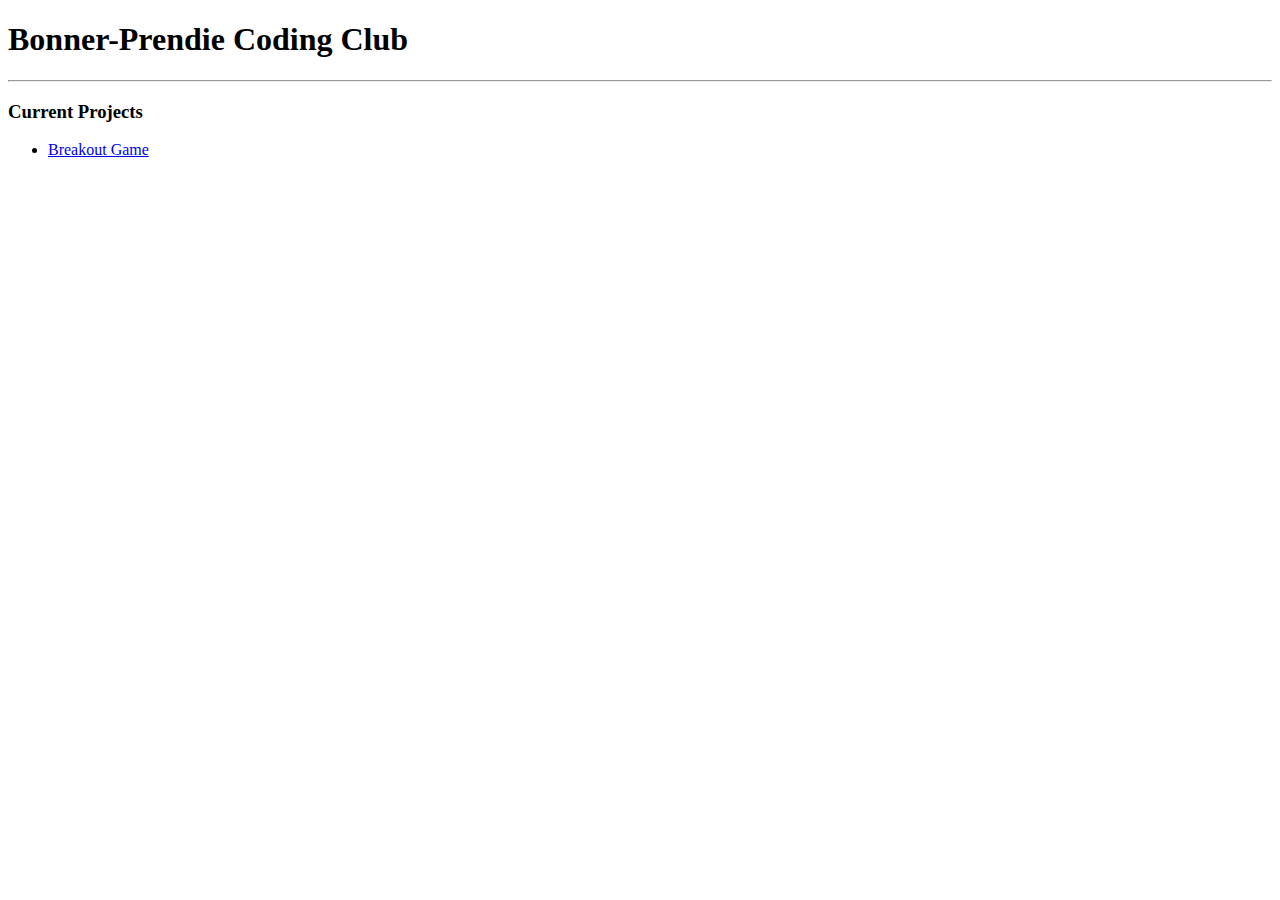
==== index.html @ 52e17821 "Create index.html" ====
<!doctype html>
<html class="no-js" lang="en">
<head>
  <meta charset="utf-8">
  <title>Bonner-Prendie Coding Club</title>

  <meta name="viewport" content="width=device-width,initial-scale=1">
  <meta name="robots" content="index,follow,max-snippet:-1,max-image-preview:large,max-video-preview:-1">

  <link rel="stylesheet" href="css/mvp.css">
</head>
<body>
  <main>
    <h1>Bonner-Prendie Coding Club</h1>
    <hr>
    <h3>Current Projects</h3>
    <ul>
      <li>
        <a href="https://breakout.bpcode.club">Breakout Game</a>
      </li>
    </ul>
  </main>
</body>
</html>
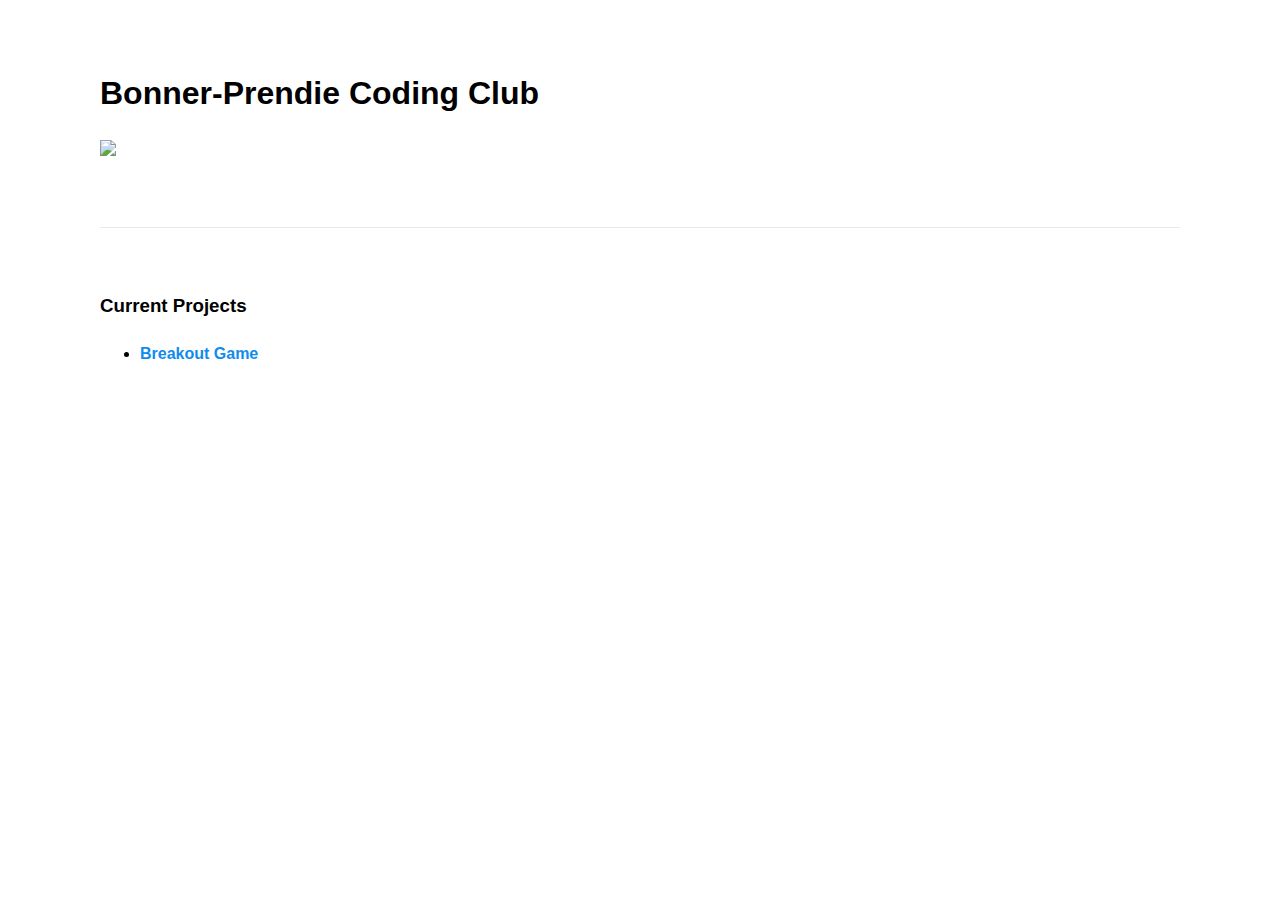
==== commit 3566edb4: "Adding logo to the homepage" ====
--- a/index.html
+++ b/index.html
@@ -12,6 +12,7 @@
 <body>
   <main>
     <h1>Bonner-Prendie Coding Club</h1>
+    <img src="img/logo.png" height="60">
     <hr>
     <h3>Current Projects</h3>
     <ul>
--- a/css/mvp.css
+++ b/css/mvp.css
@@ -0,0 +1,507 @@
+/* MVP.css v1.12 - https://github.com/andybrewer/mvp */
+
+:root {
+  --active-brightness: 0.85;
+  --border-radius: 5px;
+  --box-shadow: 2px 2px 10px;
+  --color-accent: #118bee15;
+  --color-bg: #fff;
+  --color-bg-secondary: #e9e9e9;
+  --color-link: #118bee;
+  --color-secondary: #920de9;
+  --color-secondary-accent: #920de90b;
+  --color-shadow: #f4f4f4;
+  --color-table: #118bee;
+  --color-text: #000;
+  --color-text-secondary: #999;
+  --font-family: -apple-system, BlinkMacSystemFont, "Segoe UI", Roboto, Oxygen-Sans, Ubuntu, Cantarell, "Helvetica Neue", sans-serif;
+  --hover-brightness: 1.2;
+  --justify-important: center;
+  --justify-normal: left;
+  --line-height: 1.5;
+  --width-card: 285px;
+  --width-card-medium: 460px;
+  --width-card-wide: 800px;
+  --width-content: 1080px;
+}
+
+@media (prefers-color-scheme: dark) {
+  :root[color-mode="user"] {
+    --color-accent: #0097fc4f;
+    --color-bg: #333;
+    --color-bg-secondary: #555;
+    --color-link: #0097fc;
+    --color-secondary: #e20de9;
+    --color-secondary-accent: #e20de94f;
+    --color-shadow: #bbbbbb20;
+    --color-table: #0097fc;
+    --color-text: #f7f7f7;
+    --color-text-secondary: #aaa;
+  }
+}
+
+/* Layout */
+article aside {
+  background: var(--color-secondary-accent);
+  border-left: 4px solid var(--color-secondary);
+  padding: 0.01rem 0.8rem;
+}
+
+body {
+  background: var(--color-bg);
+  color: var(--color-text);
+  font-family: var(--font-family);
+  line-height: var(--line-height);
+  margin: 0;
+  overflow-x: hidden;
+  padding: 0;
+}
+
+footer,
+header,
+main {
+  margin: 0 auto;
+  max-width: var(--width-content);
+  padding: 3rem 1rem;
+}
+
+hr {
+  background-color: var(--color-bg-secondary);
+  border: none;
+  height: 1px;
+  margin: 4rem 0;
+  width: 100%;
+}
+
+section {
+  display: flex;
+  flex-wrap: wrap;
+  justify-content: var(--justify-important);
+}
+
+section img,
+article img {
+  max-width: 100%;
+}
+
+section pre {
+  overflow: auto;
+}
+
+section aside {
+  border: 1px solid var(--color-bg-secondary);
+  border-radius: var(--border-radius);
+  box-shadow: var(--box-shadow) var(--color-shadow);
+  margin: 1rem;
+  padding: 1.25rem;
+  width: var(--width-card);
+}
+
+section aside:hover {
+  box-shadow: var(--box-shadow) var(--color-bg-secondary);
+}
+
+[hidden] {
+  display: none;
+}
+
+/* Headers */
+article header,
+div header,
+main header {
+  padding-top: 0;
+}
+
+header {
+  text-align: var(--justify-important);
+}
+
+header a b,
+header a em,
+header a i,
+header a strong {
+  margin-left: 0.5rem;
+  margin-right: 0.5rem;
+}
+
+header nav img {
+  margin: 1rem 0;
+}
+
+section header {
+  padding-top: 0;
+  width: 100%;
+}
+
+/* Nav */
+nav {
+  align-items: center;
+  display: flex;
+  font-weight: bold;
+  justify-content: space-between;
+  margin-bottom: 7rem;
+}
+
+nav ul {
+  list-style: none;
+  padding: 0;
+}
+
+nav ul li {
+  display: inline-block;
+  margin: 0 0.5rem;
+  position: relative;
+  text-align: left;
+}
+
+/* Nav Dropdown */
+nav ul li:hover ul {
+  display: block;
+}
+
+nav ul li ul {
+  background: var(--color-bg);
+  border: 1px solid var(--color-bg-secondary);
+  border-radius: var(--border-radius);
+  box-shadow: var(--box-shadow) var(--color-shadow);
+  display: none;
+  height: auto;
+  left: -2px;
+  padding: .5rem 1rem;
+  position: absolute;
+  top: 1.7rem;
+  white-space: nowrap;
+  width: auto;
+  z-index: 1;
+}
+
+nav ul li ul::before {
+  /* fill gap above to make mousing over them easier */
+  content: "";
+  position: absolute;
+  left: 0;
+  right: 0;
+  top: -0.5rem;
+  height: 0.5rem;
+}
+
+nav ul li ul li,
+nav ul li ul li a {
+  display: block;
+}
+
+/* Typography */
+code,
+samp {
+  background-color: var(--color-accent);
+  border-radius: var(--border-radius);
+  color: var(--color-text);
+  display: inline-block;
+  margin: 0 0.1rem;
+  padding: 0 0.5rem;
+}
+
+details {
+  margin: 1.3rem 0;
+}
+
+details summary {
+  font-weight: bold;
+  cursor: pointer;
+}
+
+h1,
+h2,
+h3,
+h4,
+h5,
+h6 {
+  line-height: var(--line-height);
+}
+
+mark {
+  padding: 0.1rem;
+}
+
+ol li,
+ul li {
+  padding: 0.2rem 0;
+}
+
+p {
+  margin: 0.75rem 0;
+  padding: 0;
+  width: 100%;
+}
+
+pre {
+  margin: 1rem 0;
+  max-width: var(--width-card-wide);
+  padding: 1rem 0;
+}
+
+pre code,
+pre samp {
+  display: block;
+  max-width: var(--width-card-wide);
+  padding: 0.5rem 2rem;
+  white-space: pre-wrap;
+}
+
+small {
+  color: var(--color-text-secondary);
+}
+
+sup {
+  background-color: var(--color-secondary);
+  border-radius: var(--border-radius);
+  color: var(--color-bg);
+  font-size: xx-small;
+  font-weight: bold;
+  margin: 0.2rem;
+  padding: 0.2rem 0.3rem;
+  position: relative;
+  top: -2px;
+}
+
+/* Links */
+a {
+  color: var(--color-link);
+  display: inline-block;
+  font-weight: bold;
+  text-decoration: none;
+}
+
+a:active {
+  filter: brightness(var(--active-brightness));
+  text-decoration: underline;
+}
+
+a:hover {
+  filter: brightness(var(--hover-brightness));
+  text-decoration: underline;
+}
+
+a b,
+a em,
+a i,
+a strong,
+button,
+input[type="submit"] {
+  border-radius: var(--border-radius);
+  display: inline-block;
+  font-size: medium;
+  font-weight: bold;
+  line-height: var(--line-height);
+  margin: 0.5rem 0;
+  padding: 1rem 2rem;
+}
+
+button,
+input[type="submit"] {
+  font-family: var(--font-family);
+}
+
+button:active,
+input[type="submit"]:active {
+  filter: brightness(var(--active-brightness));
+}
+
+button:hover,
+input[type="submit"]:hover {
+  cursor: pointer;
+  filter: brightness(var(--hover-brightness));
+}
+
+a b,
+a strong,
+button,
+input[type="submit"] {
+  background-color: var(--color-link);
+  border: 2px solid var(--color-link);
+  color: var(--color-bg);
+}
+
+a em,
+a i {
+  border: 2px solid var(--color-link);
+  border-radius: var(--border-radius);
+  color: var(--color-link);
+  display: inline-block;
+  padding: 1rem 2rem;
+}
+
+article aside a {
+  color: var(--color-secondary);
+}
+
+/* Images */
+figure {
+  margin: 0;
+  padding: 0;
+}
+
+figure img {
+  max-width: 100%;
+}
+
+figure figcaption {
+  color: var(--color-text-secondary);
+}
+
+/* Forms */
+button:disabled,
+input:disabled {
+  background: var(--color-bg-secondary);
+  border-color: var(--color-bg-secondary);
+  color: var(--color-text-secondary);
+  cursor: not-allowed;
+}
+
+button[disabled]:hover,
+input[type="submit"][disabled]:hover {
+  filter: none;
+}
+
+form {
+  border: 1px solid var(--color-bg-secondary);
+  border-radius: var(--border-radius);
+  box-shadow: var(--box-shadow) var(--color-shadow);
+  display: block;
+  max-width: var(--width-card-wide);
+  min-width: var(--width-card);
+  padding: 1.5rem;
+  text-align: var(--justify-normal);
+}
+
+form header {
+  margin: 1.5rem 0;
+  padding: 1.5rem 0;
+}
+
+input,
+label,
+select,
+textarea {
+  display: block;
+  font-size: inherit;
+  max-width: var(--width-card-wide);
+}
+
+input[type="checkbox"],
+input[type="radio"] {
+  display: inline-block;
+}
+
+input[type="checkbox"]+label,
+input[type="radio"]+label {
+  display: inline-block;
+  font-weight: normal;
+  position: relative;
+  top: 1px;
+}
+
+input[type="range"] {
+  padding: 0.4rem 0;
+}
+
+input,
+select,
+textarea {
+  border: 1px solid var(--color-bg-secondary);
+  border-radius: var(--border-radius);
+  margin-bottom: 1rem;
+  padding: 0.4rem 0.8rem;
+}
+
+input[type="text"],
+textarea {
+  width: calc(100% - 1.6rem);
+}
+
+input[readonly],
+textarea[readonly] {
+  background-color: var(--color-bg-secondary);
+}
+
+label {
+  font-weight: bold;
+  margin-bottom: 0.2rem;
+}
+
+/* Popups */
+dialog {
+  border: 1px solid var(--color-bg-secondary);
+  border-radius: var(--border-radius);
+  box-shadow: var(--box-shadow) var(--color-shadow);
+  position: fixed;
+  top: 50%;
+  left: 50%;
+  transform: translate(-50%, -50%);
+  width: 50%;
+  z-index: 999;
+}
+
+/* Tables */
+table {
+  border: 1px solid var(--color-bg-secondary);
+  border-radius: var(--border-radius);
+  border-spacing: 0;
+  display: inline-block;
+  max-width: 100%;
+  overflow-x: auto;
+  padding: 0;
+  white-space: nowrap;
+}
+
+table td,
+table th,
+table tr {
+  padding: 0.4rem 0.8rem;
+  text-align: var(--justify-important);
+}
+
+table thead {
+  background-color: var(--color-table);
+  border-collapse: collapse;
+  border-radius: var(--border-radius);
+  color: var(--color-bg);
+  margin: 0;
+  padding: 0;
+}
+
+table thead th:first-child {
+  border-top-left-radius: var(--border-radius);
+}
+
+table thead th:last-child {
+  border-top-right-radius: var(--border-radius);
+}
+
+table thead th:first-child,
+table tr td:first-child {
+  text-align: var(--justify-normal);
+}
+
+table tr:nth-child(even) {
+  background-color: var(--color-accent);
+}
+
+/* Quotes */
+blockquote {
+  display: block;
+  font-size: x-large;
+  line-height: var(--line-height);
+  margin: 1rem auto;
+  max-width: var(--width-card-medium);
+  padding: 1.5rem 1rem;
+  text-align: var(--justify-important);
+}
+
+blockquote footer {
+  color: var(--color-text-secondary);
+  display: block;
+  font-size: small;
+  line-height: var(--line-height);
+  padding: 1.5rem 0;
+}
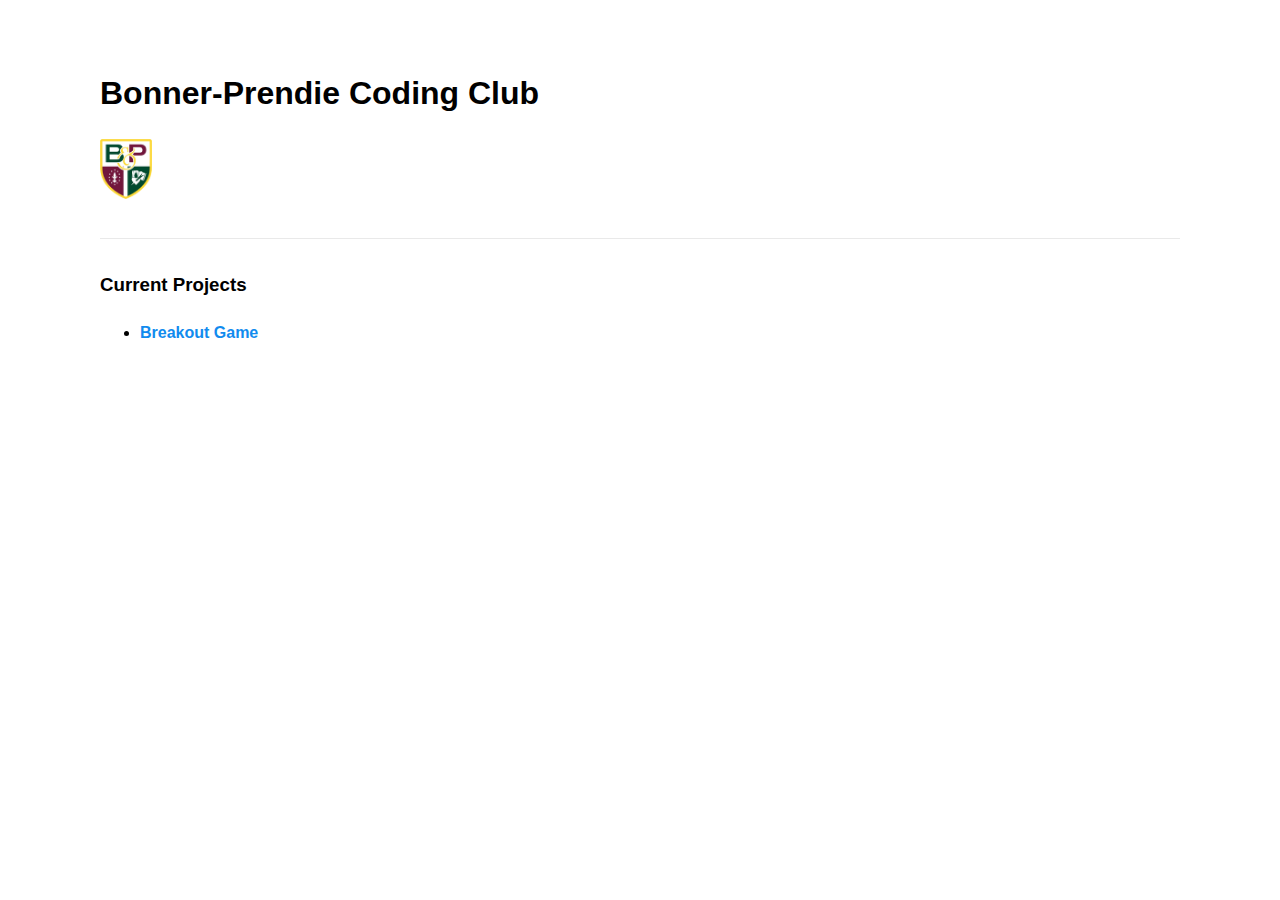
==== commit 125a0703: "Adding app.css to the home page" ====
--- a/index.html
+++ b/index.html
@@ -8,6 +8,7 @@
   <meta name="robots" content="index,follow,max-snippet:-1,max-image-preview:large,max-video-preview:-1">
 
   <link rel="stylesheet" href="css/mvp.css">
+  <link rel="stylesheet" href="css/app.css">
 </head>
 <body>
   <main>
--- a/css/app.css
+++ b/css/app.css
@@ -0,0 +1,3 @@
+hr {
+  margin: 2rem 0;
+}
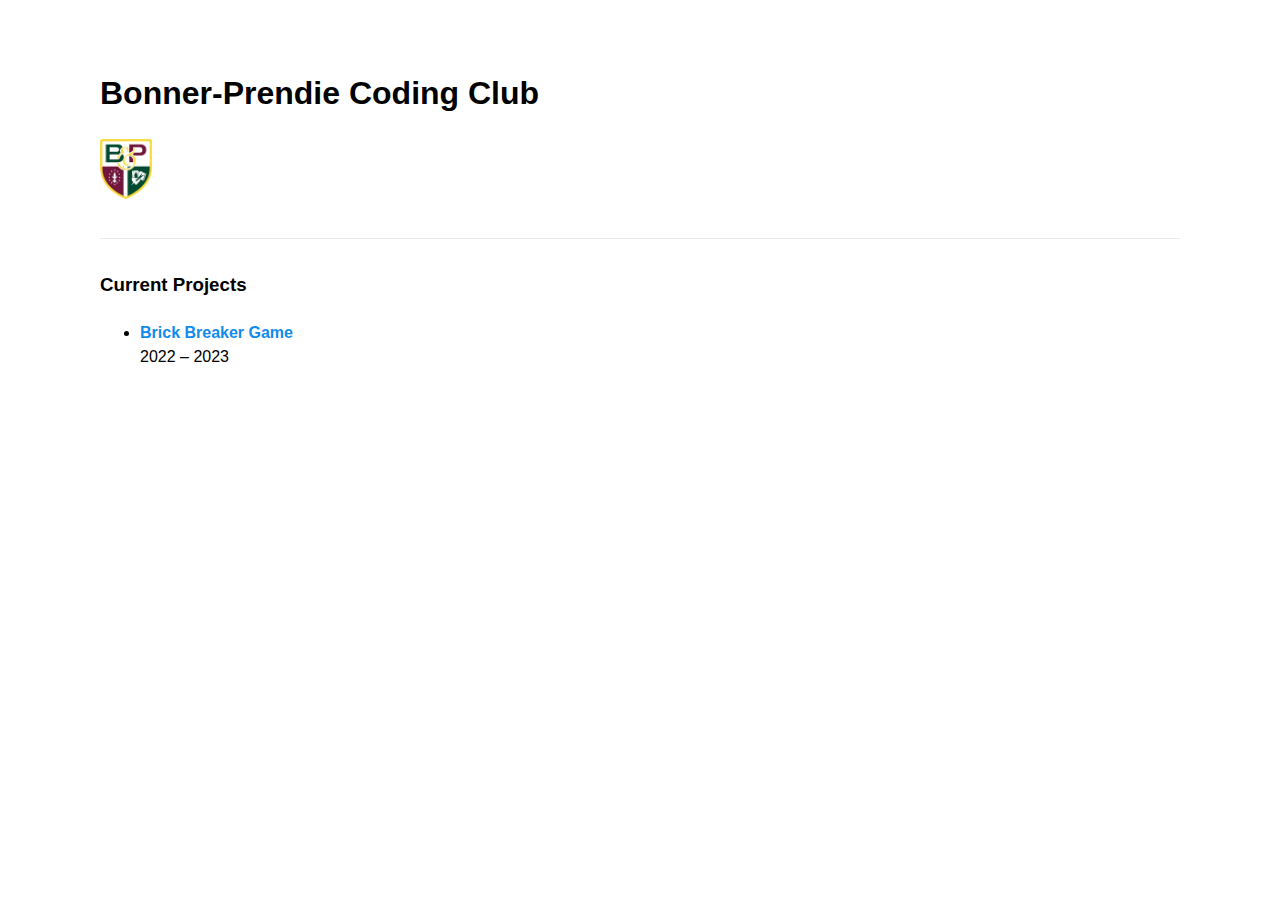
==== commit 222d63ce: "Updated project title, added date" ====
--- a/index.html
+++ b/index.html
@@ -18,7 +18,8 @@
     <h3>Current Projects</h3>
     <ul>
       <li>
-        <a href="https://breakout.bpcode.club">Breakout Game</a>
+        <a href="https://breakout.bpcode.club">Brick Breaker Game</a>
+        <div>2022 &ndash; 2023</div>
       </li>
     </ul>
   </main>
--- a/css/app.css
+++ b/css/app.css
@@ -1,3 +1,8 @@
 hr {
   margin: 2rem 0;
 }
+
+ol li,
+ul li {
+  padding: 0.2rem 0 0.5rem;
+}
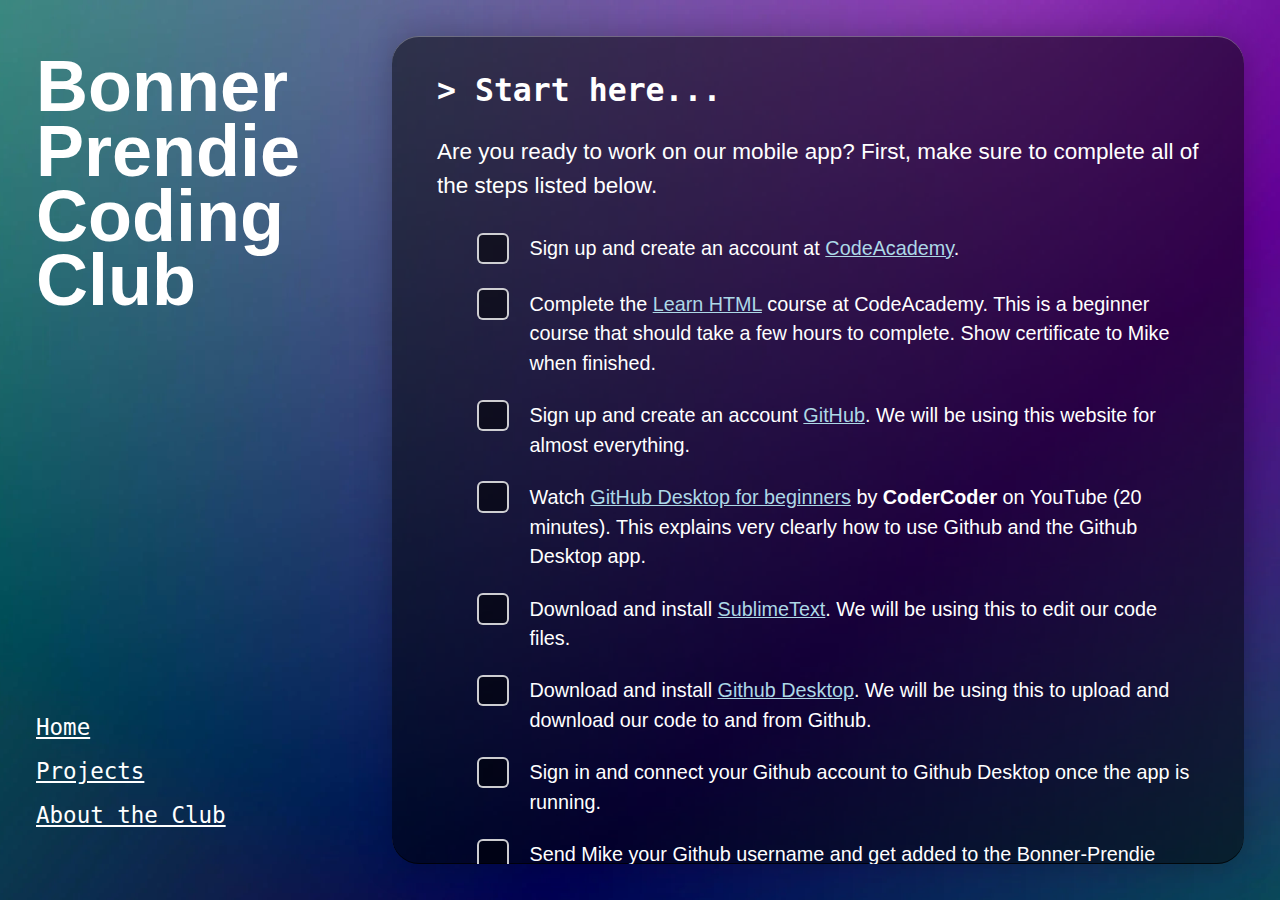
==== commit 5ddbe406: "Updated the homepage with a checklist for new members. Need to add in the projects page and an about" ====
--- a/index.html
+++ b/index.html
@@ -2,26 +2,108 @@
 <html class="no-js" lang="en">
 <head>
   <meta charset="utf-8">
-  <title>Bonner-Prendie Coding Club</title>
+  <title>Bonner/Prendie Coding Club -- Start Here</title>
 
   <meta name="viewport" content="width=device-width,initial-scale=1">
   <meta name="robots" content="index,follow,max-snippet:-1,max-image-preview:large,max-video-preview:-1">
 
-  <link rel="stylesheet" href="css/mvp.css">
   <link rel="stylesheet" href="css/app.css">
 </head>
 <body>
   <main>
-    <h1>Bonner-Prendie Coding Club</h1>
-    <img src="img/logo.png" height="60">
-    <hr>
-    <h3>Current Projects</h3>
-    <ul>
-      <li>
-        <a href="https://breakout.bpcode.club">Brick Breaker Game</a>
-        <div>2022 &ndash; 2023</div>
-      </li>
-    </ul>
+    <aside>
+      <h1>
+        Bonner Prendie Coding Club
+      </h1>
+      <nav>
+        <a href="/">Home</a>
+        <a href="/projects">Projects</a>
+        <a href="/about">About the Club</a>
+      </nav>
+    </aside>
+    <article>
+      <h2>
+       > Start here...
+      </h2>
+      <p>
+        Are you ready to work on our mobile app? First, make sure to complete
+        all of the steps listed below.
+      </p>
+      <ul>
+        <li>
+          <input type="checkbox" id="check1">
+          <label for="check1">
+            Sign up and create an account at <a href="https://codeacademy.com" target="_blank">CodeAcademy</a>.
+          </label>
+        </li>
+        <li>
+          <input type="checkbox" id="check2">
+          <label for="check2">
+            Complete the <a href="https://www.codecademy.com/learn/learn-html" target="_blank">Learn HTML</a>
+            course at CodeAcademy. This is a beginner course that should take a few hours to complete.
+            Show certificate to Mike when finished.
+          </label>
+        </li>
+        <li>
+          <input type="checkbox" id="check3">
+          <label for="check3">
+            Sign up and create an account <a href="https://github.com" target="_blank">GitHub</a>. We will be
+            using this website for almost everything.
+          </label>
+        </li>
+        <li>
+          <input type="checkbox" id="check4">
+          <label for="check4">
+            Watch
+            <a href="https://www.youtube.com/watch?v=8Dd7KRpKeaE" target="_blank">GitHub Desktop for beginners</a>
+            by <strong>CoderCoder</strong> on YouTube (20 minutes). This explains very clearly how to use Github
+            and the Github Desktop app.
+          </label>
+        </li>
+        <li>
+          <input type="checkbox" id="check5">
+          <label for="check5">
+            Download and install <a href="https://www.sublimetext.com" target="_blank">SublimeText</a>. We will be
+            using this to edit our code files.
+          </label>
+        </li>
+        <li>
+          <input type="checkbox" id="check6">
+          <label for="check6">
+            Download and install <a href="https://desktop.github.com" target="_blank">Github Desktop</a>. We will be
+            using this to upload and download our code to and from Github.
+          </label>
+        </li>
+        <li>
+          <input type="checkbox" id="check7">
+          <label for="check7">
+            Sign in and connect your Github account to Github Desktop once the app is running.
+          </label>
+        </li>
+        <li>
+          <input type="checkbox" id="check8">
+          <label for="check8">
+            Send Mike your Github username and get added to the Bonner-Prendie Github team.
+          </label>
+        </li>
+        <li>
+          <input type="checkbox" id="check9">
+          <label for="check9">
+            You are ready to now clone the <code>pom-pom-app</code> repo. Clone this app to your computer
+            using Github Desktop.
+          </label>
+        </li>
+        <li>
+          <input type="checkbox" id="check10">
+          <label for="check10">
+            Create a new branch after selecting a new feature to implement. Give your branch a name and
+            push the new branch to Github.
+          </label>
+        </li>
+      </ul>
+    </article>
   </main>
+  <!-- Load javascript after HTML -->
+  <script type="text/javascript" src="js/app.js"></script>
 </body>
 </html>
--- a/css/app.css
+++ b/css/app.css
@@ -1,8 +1,127 @@
-hr {
-  margin: 2rem 0;
+html {
+  color: #fff;
+  font-size: 18px;
+  font-family: Inter, BlinkMacSystemFont, "Segoe UI", "Roboto", "Oxygen", "Ubuntu", "Cantarell", "Fira Sans", "Droid Sans", "Helvetica Neue", sans-serif;
+  height: 100%;
+  width: 100%;
 }
 
-ol li,
-ul li {
-  padding: 0.2rem 0 0.5rem;
+body {
+  background-image: url('../img/bg.png');
+  background-repeat: no-repeat;
+  background-position: 50% 50%;
+  background-size: cover;
+  height: 100%;
+  width: 100%;
+  margin: 0;
+  padding: 0;
+  display: flex;
 }
+
+main {
+  margin: 2rem;
+  display: flex;
+  flex-direction: row;
+  align-items: stretch;
+  align-content: flex-start;
+  flex: 1 1 auto;
+}
+
+aside {
+  flex: 0 1 auto;
+  max-width: 25vw;
+  padding: 0 2rem 2rem 0;
+  display: flex;
+  flex-direction: column;
+  justify-content: space-between;
+}
+
+article {
+  background: rgba(0,0,0,.5);
+  flex: 1 1 auto;
+  border-radius: 1.5rem;
+  overflow-y: auto;
+  padding: 2rem 2.5rem;
+  box-shadow: inset 0 1px 0 rgba(255,255,255,0.3), inset 0 -1px 0 rgba(0,0,0,.75), 0 0 2rem rgba(0,0,0,.25);
+}
+
+h1 {
+  font-size: 72px;
+  font-weight: 900;
+  line-height: 0.9;
+  margin: 1rem 0 0;
+}
+
+h2 {
+  font-family: Menlo, monospace;
+  margin: 0 0 1.5rem;
+  font-size: 1.75rem;
+}
+
+p {
+  font-size: 1.25rem;
+  line-height: 1.5;
+  margin: 1.5rem 0;
+}
+
+ul {
+  list-style: none;
+  margin: 0 0 0 2rem;
+  padding: 0;
+  gap: 1rem;
+  display: flex;
+  flex-direction: column;
+}
+
+li {
+  display: flex;
+  flex-direction: row;
+  gap: 1rem;
+  font-size: 1.1rem;
+  align-items: flex-start;
+}
+
+input[type="checkbox"] {
+  background: rgba(0,0,0,.5);
+  border: 2px solid rgba(255,255,255,0.8);
+  appearance: none;
+  width: 1.75rem;
+  height: 1.75rem;
+  border-radius: 0.33rem;
+  cursor: pointer;
+  flex-shrink: 0;
+}
+
+input[type="checkbox"]:checked {
+  background-color: #4aa3e4;
+  border-color: #0077ce;
+  background-image: url("data:image/svg+xml,%3Csvg xmlns='http://www.w3.org/2000/svg' width='24' height='24' viewBox='0 0 24 24' fill='none' stroke='%23fff' stroke-width='3' stroke-linecap='round' stroke-linejoin='round' class='lucide lucide-check'%3E%3Cpolyline points='20 6 9 17 4 12'%3E%3C/polyline%3E%3C/svg%3E");
+  background-repeat: no-repeat;
+  background-position: 50% 50%;
+}
+
+label {
+  padding-top: 0.25rem;
+  cursor: pointer;
+  line-height: 1.5;
+}
+
+input[type="checkbox"]:checked + label {
+  opacity: 0.5;
+}
+
+label a {
+  color: lightblue;
+}
+
+nav {
+  display: flex;
+  flex-direction: column;
+  gap: 1rem;
+  font-size: 1.25rem;
+  font-family: Menlo, monospace;
+}
+
+nav a {
+  color: #fff;
+}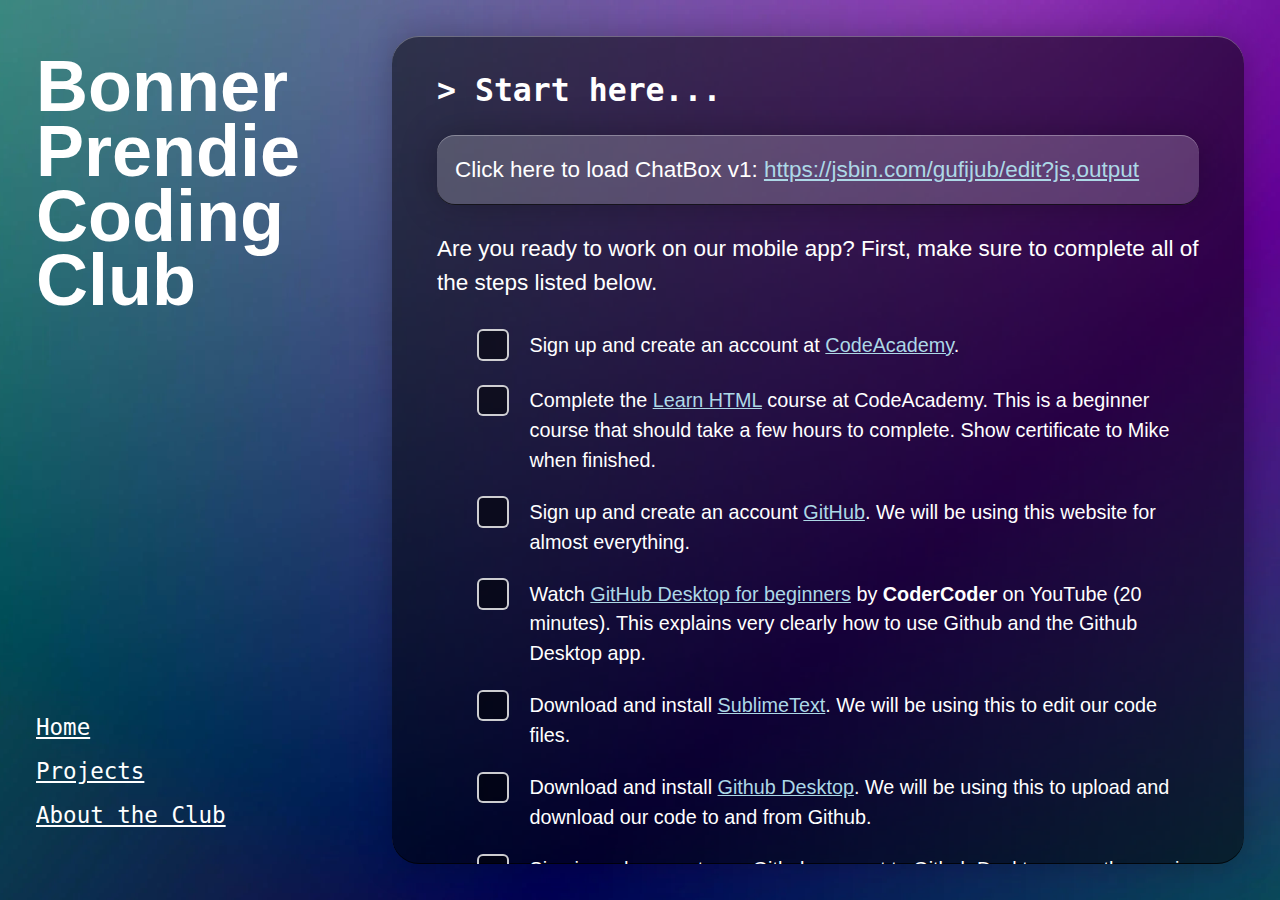
==== commit 536a8eaf: "Updated homepage with project link for Nov 15" ====
--- a/index.html
+++ b/index.html
@@ -16,15 +16,22 @@
         Bonner Prendie Coding Club
       </h1>
       <nav>
-        <a href="/">Home</a>
-        <a href="/projects">Projects</a>
-        <a href="/about">About the Club</a>
+        <a href="">Home</a>
+        <a href="projects.html">Projects</a>
+        <a href="about.html">About the Club</a>
       </nav>
     </aside>
     <article>
       <h2>
        > Start here...
       </h2>
+      <!-- Today's project -->
+      <header>
+        <p>
+          Click here to load ChatBox v1: <a href="https://jsbin.com/gufijub/edit?js,output" target="_blank">https://jsbin.com/gufijub/edit?js,output</a>
+        </p>
+      </header>
+      <!-- Checkboxes -->
       <p>
         Are you ready to work on our mobile app? First, make sure to complete
         all of the steps listed below.
--- a/css/app.css
+++ b/css/app.css
@@ -110,6 +110,7 @@
   opacity: 0.5;
 }
 
+p a,
 label a {
   color: lightblue;
 }
@@ -124,4 +125,15 @@
 
 nav a {
   color: #fff;
-}+}
+
+header {
+  background-color: rgba(255, 255, 255, 0.2);
+  border-radius: 1em;
+  box-shadow: inset 0 1px 0 rgba(255,255,255,0.3), inset 0 -1px 0 rgba(0,0,0,.75), 0 0 2rem rgba(0,0,0,.25);
+  padding: 1em;
+}
+
+header p {
+  margin: 0;
+}
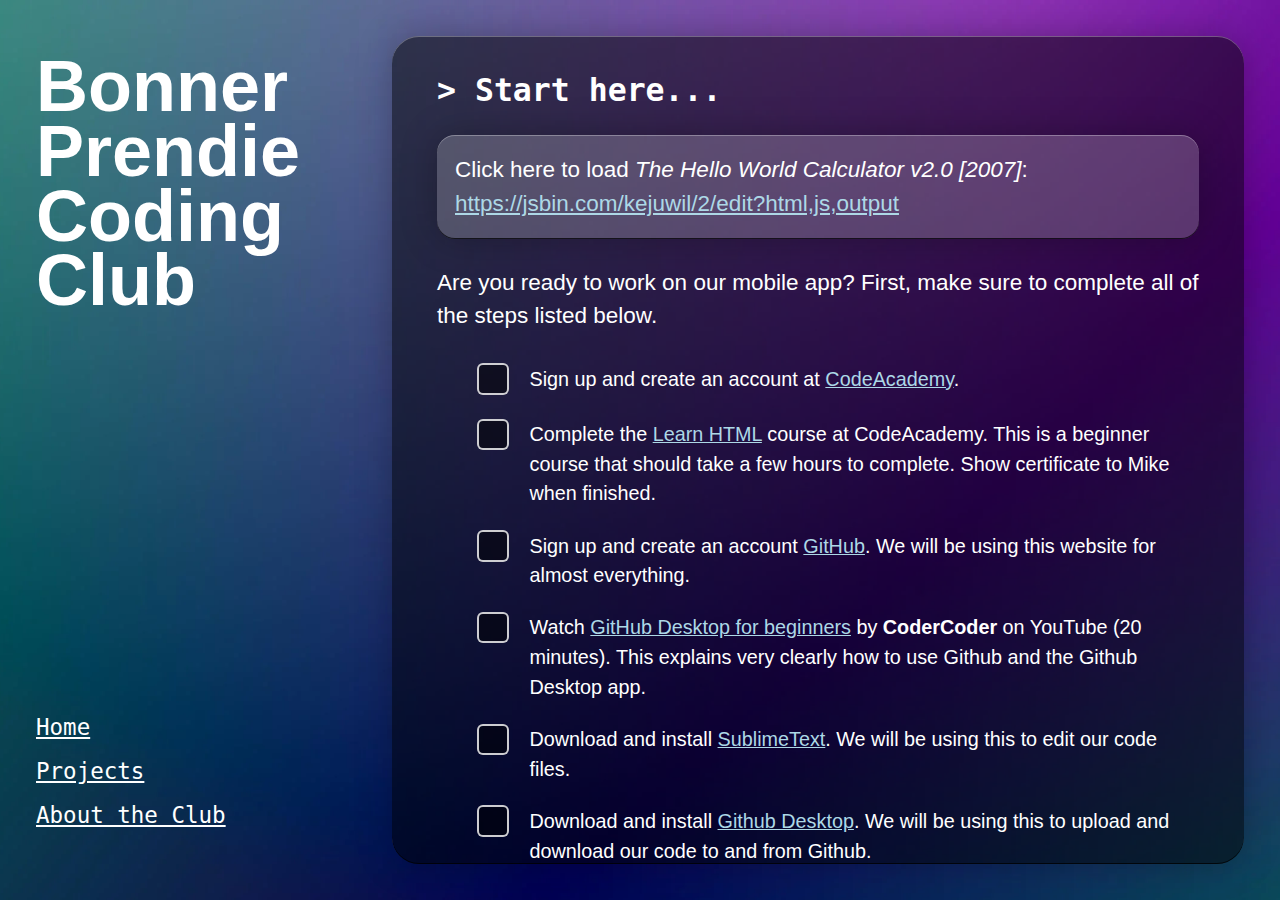
==== commit 968f796a: "Updated homepage with personal project for new session" ====
--- a/index.html
+++ b/index.html
@@ -28,7 +28,7 @@
       <!-- Today's project -->
       <header>
         <p>
-          Click here to load ChatBox v1: <a href="https://jsbin.com/gufijub/edit?js,output" target="_blank">https://jsbin.com/gufijub/edit?js,output</a>
+          Click here to load <em>The Hello World Calculator v2.0 [2007]</em>: <a href="https://jsbin.com/kejuwil/2/edit?html,js,output" target="_blank">https://jsbin.com/kejuwil/2/edit?html,js,output</a>
         </p>
       </header>
       <!-- Checkboxes -->
